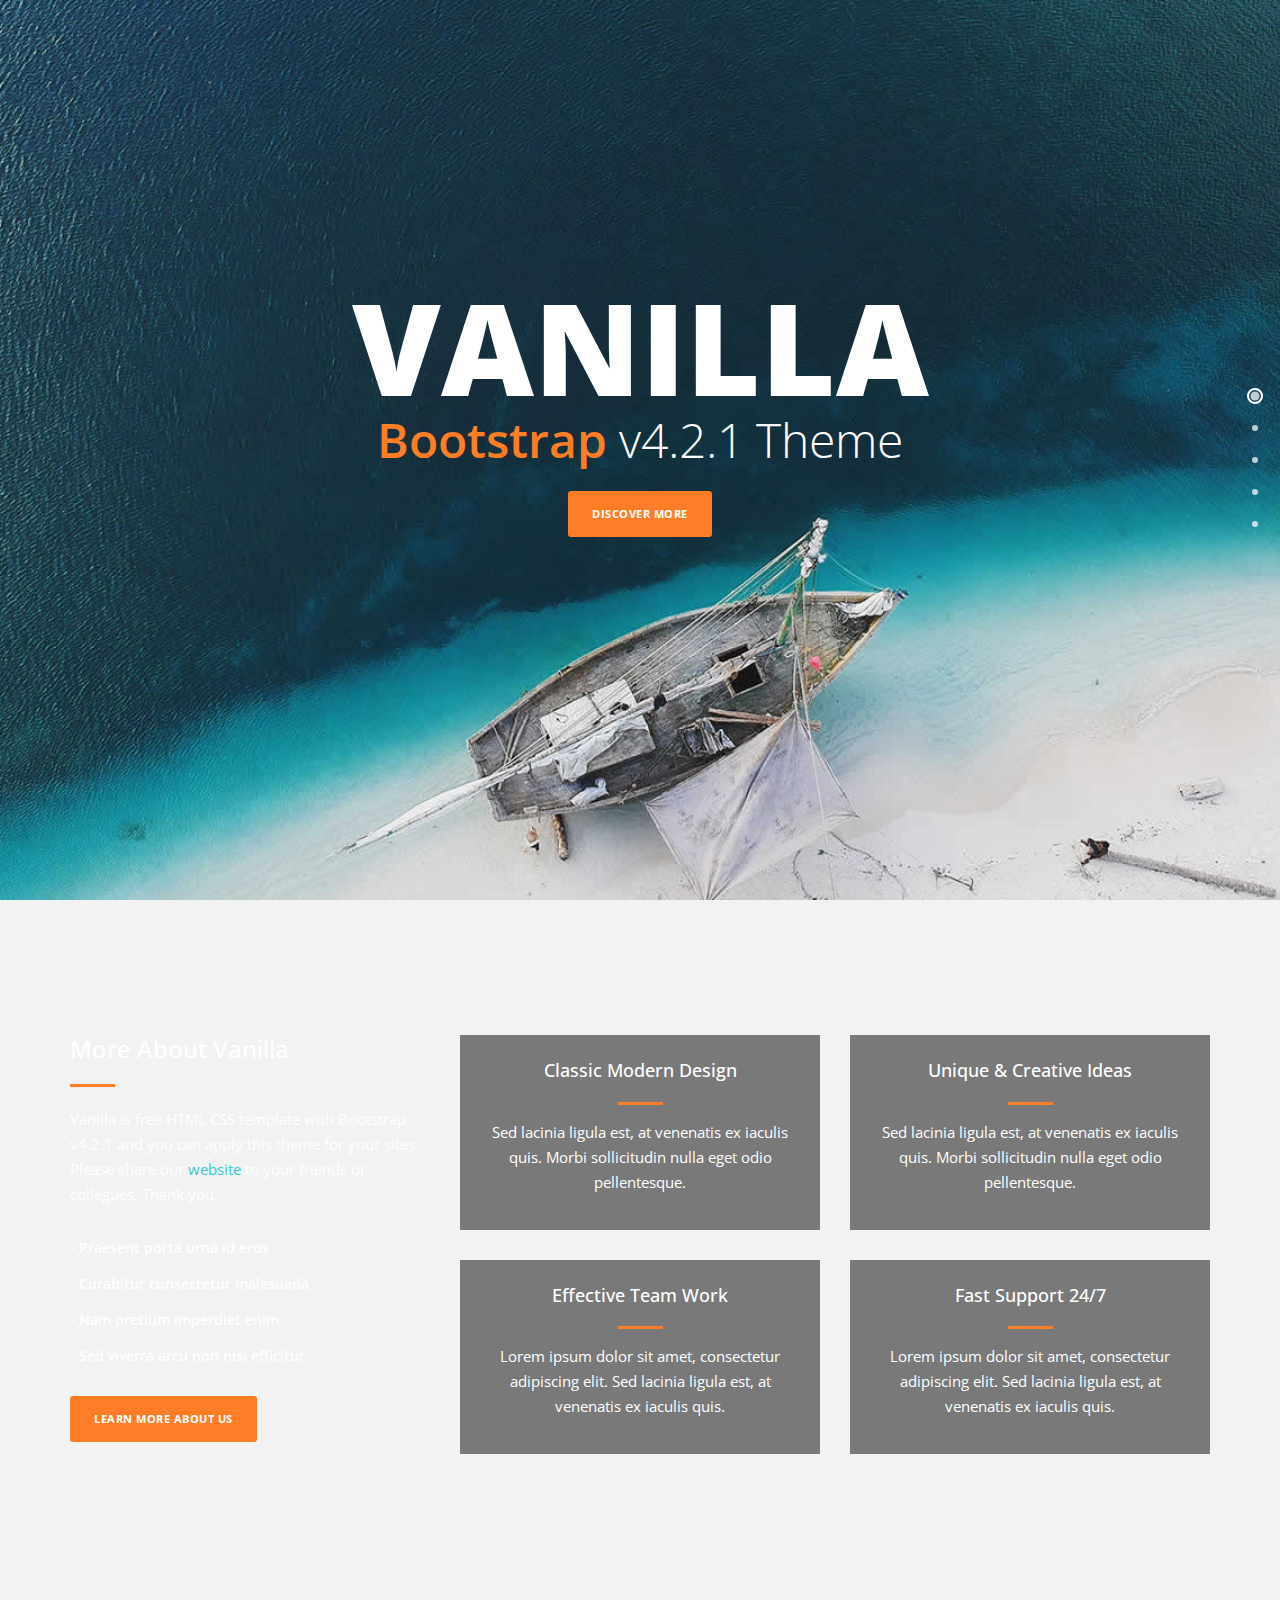
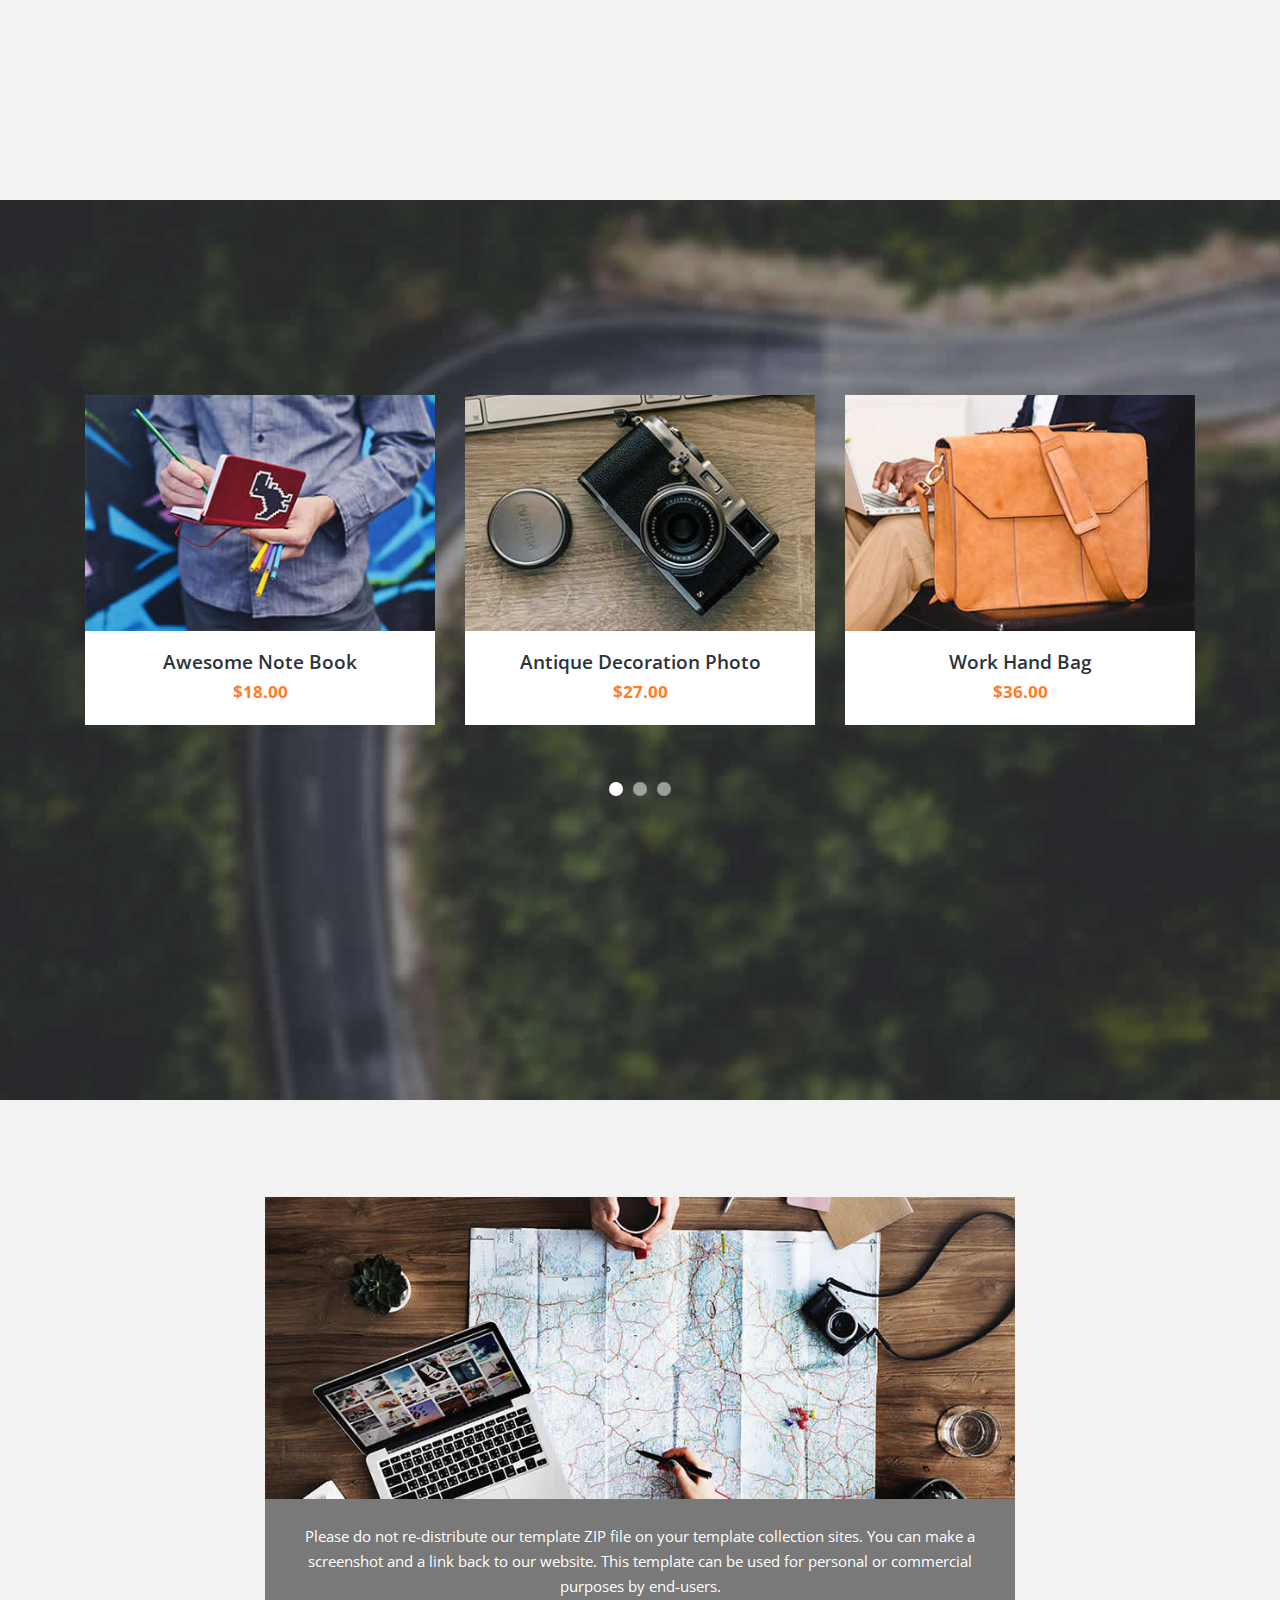
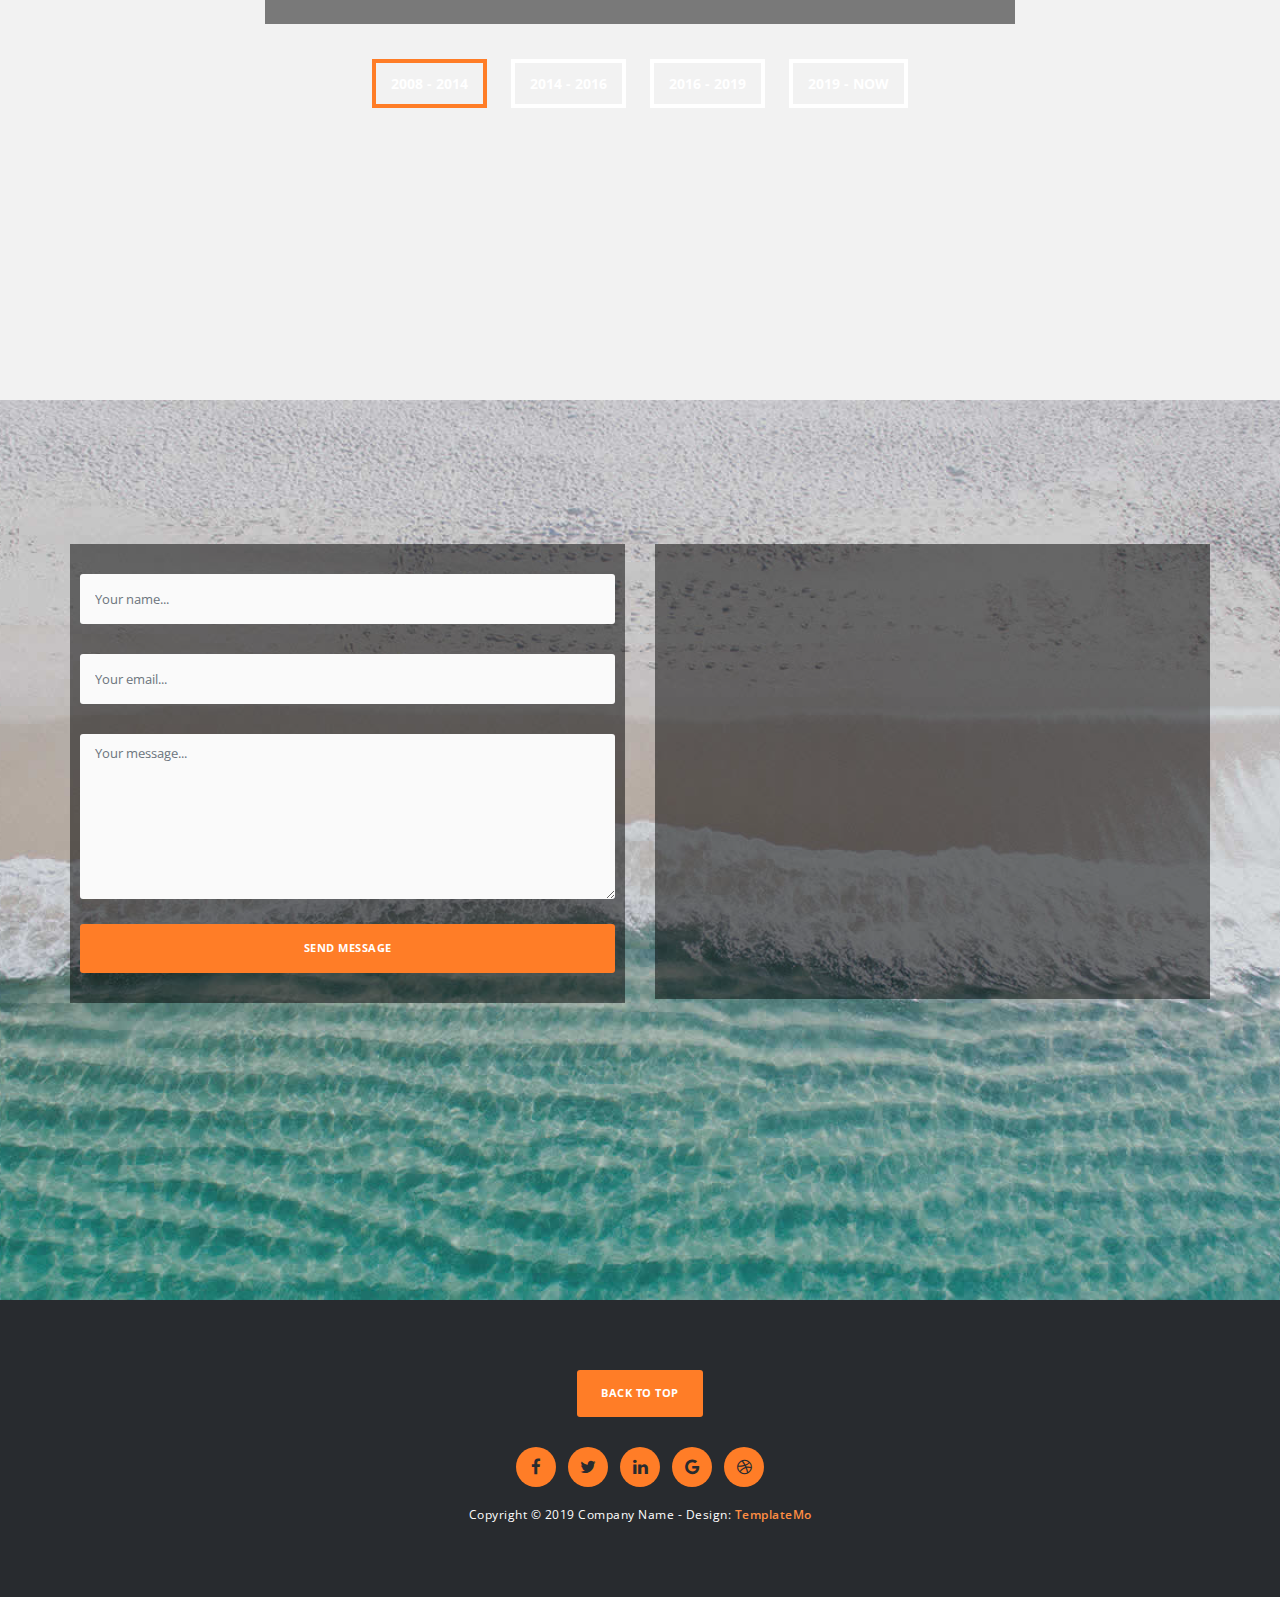
==== index.html @ e1346cfe "first commit" ====
<!DOCTYPE html>
<html>
    <head>
        <meta charset="utf-8">
        <meta http-equiv="X-UA-Compatible" content="IE=edge,chrome=1">
        <title>109306059藍璟誠</title>
        <meta name="description" content="">
        <meta name="viewport" content="width=device-width, initial-scale=1">
        <link rel="apple-touch-icon" href="apple-touch-icon.png">

        <link rel="stylesheet" href="css/bootstrap.min.css">
        <link rel="stylesheet" href="css/fontAwesome.css">
        <link rel="stylesheet" href="css/hero-slider.css">
        <link rel="stylesheet" href="css/templatemo-main.css">
        <link rel="stylesheet" href="css/owl-carousel.css">

        <link href="https://fonts.googleapis.com/css?family=Open+Sans:300,400,600,700,800" rel="stylesheet">

        <script src="js/vendor/modernizr-2.8.3-respond-1.4.2.min.js"></script>
    </head>
<!--
Vanilla Template
https://templatemo.com/tm-526-vanilla
-->
<body>

    <div class="fixed-side-navbar">
        <ul class="nav flex-column">
            <li class="nav-item"><a class="nav-link" href="#home"><span>Intro</span></a></li>
            <li class="nav-item"><a class="nav-link" href="#services"><span>Services</span></a></li>
            <li class="nav-item"><a class="nav-link" href="#portfolio"><span>Portfolio</span></a></li>
            <li class="nav-item"><a class="nav-link" href="#our-story"><span>Our Story</span></a></li>
            <li class="nav-item"><a class="nav-link" href="#contact-us"><span>Contact Us</span></a></li>
        </ul>
    </div>

    <div class="parallax-content baner-content" id="home">
        <div class="container">
            <div class="first-content">
                <h1>Vanilla</h1>
                <span><em>Bootstrap</em> v4.2.1 Theme</span>
                <div class="primary-button">
                    <a href="#services">Discover More</a>
                </div>
            </div>
        </div>
    </div>


    <div class="service-content" id="services">
        <div class="container">
            <div class="row">
                <div class="col-md-4">
                    <div class="left-text">
                        <h4>More About Vanilla</h4>
                        <div class="line-dec"></div>
                        <p>Vanilla is free HTML CSS template with Bootstrap v4.2.1 and you can apply this theme for your sites. 
                        Please share our <a rel="nofollow" href="https://templatemo.com">website</a> to your friends or collegues. Thank you.</p>
                        <ul>
                            <li>-  Praesent porta urna id eros</li>
                            <li>-  Curabitur consectetur malesuada</li>
                            <li>-  Nam pretium imperdiet enim</li>
                            <li>-  Sed viverra arcu non nisi efficitur</li>
                        </ul>
                        <div class="primary-button">
                            <a href="#portfolio">Learn More About Us</a>
                        </div>
                    </div>
                </div>
                <div class="col-md-8">
                    <div class="row">
                        <div class="col-md-6">
                            <div class="service-item">
                                <h4>Classic Modern Design</h4>
                                <div class="line-dec"></div>
                                <p>Sed lacinia ligula est, at venenatis ex iaculis quis. Morbi sollicitudin nulla eget odio pellentesque.</p>
                            </div>
                        </div>
                        <div class="col-md-6">
                            <div class="service-item">
                                <h4>Unique &amp; Creative Ideas</h4>
                                <div class="line-dec"></div>
                                <p>Sed lacinia ligula est, at venenatis ex iaculis quis. Morbi sollicitudin nulla eget odio pellentesque.</p>
                            </div>
                        </div>
                        <div class="col-md-6">
                            <div class="service-item">
                                <h4>Effective Team Work</h4>
                                <div class="line-dec"></div>
                                <p>Lorem ipsum dolor sit amet, consectetur adipiscing elit. Sed lacinia ligula est, at venenatis ex iaculis quis.</p>
                            </div>
                        </div>
                        <div class="col-md-6">
                            <div class="service-item">
                                <h4>Fast Support 24/7</h4>
                                <div class="line-dec"></div>
                                <p>Lorem ipsum dolor sit amet, consectetur adipiscing elit. Sed lacinia ligula est, at venenatis ex iaculis quis.</p>
                            </div>
                        </div>
                    </div>
                </div>                
            </div>
        </div>
    </div>

    
    <div class="parallax-content projects-content" id="portfolio">
        <div class="container">
            <div class="row">
                <div class="col-md-12">
                    <div id="owl-testimonials" class="owl-carousel owl-theme">
                        <div class="item">
                            <div class="testimonials-item">
                                <a href="img/1st-big-item.jpg" data-lightbox="image-1"><img src="img/1st-item.jpg" alt=""></a>
                                <div class="text-content">
                                    <h4>Awesome Note Book</h4>
                                    <span>$18.00</span>
                                </div>
                            </div>
                        </div>
                        <div class="item">
                            <div class="testimonials-item">
                                <a href="img/2nd-big-item.jpg" data-lightbox="image-1"><img src="img/2nd-item.jpg" alt=""></a>
                                <div class="text-content">
                                    <h4>Antique Decoration Photo</h4>
                                    <span>$27.00</span>
                                </div>
                            </div>
                        </div>
                        <div class="item">
                            <div class="testimonials-item">
                                <a href="img/3rd-big-item.jpg" data-lightbox="image-1"><img src="img/3rd-item.jpg" alt=""></a>
                                <div class="text-content">
                                    <h4>Work Hand Bag</h4>
                                    <span>$36.00</span>
                                </div>
                            </div>
                        </div>
                        <div class="item">
                            <div class="testimonials-item">
                                <a href="img/4th-big-item.jpg" data-lightbox="image-1"><img src="img/4th-item.jpg" alt=""></a>
                                <div class="text-content">
                                    <h4>Smart Watch</h4>
                                    <span>$45.00</span>
                                </div>
                            </div>
                        </div>
                        <div class="item">
                            <div class="testimonials-item">
                                <a href="img/5th-big-item.jpg" data-lightbox="image-1"><img src="img/5th-item.jpg" alt=""></a>
                                <div class="text-content">
                                    <h4>PC Tablet Draw</h4>
                                    <span>$63.00</span>
                                </div>
                            </div>
                        </div>
                        <div class="item">
                            <div class="testimonials-item">
                                <a href="img/6th-big-item.jpg" data-lightbox="image-1"><img src="img/6th-item.jpg" alt=""></a>
                                <div class="text-content">
                                    <h4>Healthy Milkshake</h4>
                                    <span>$77.00</span>
                                </div>
                            </div>
                        </div>
                        <div class="item">
                            <div class="testimonials-item">
                                <a href="img/2nd-big-item.jpg" data-lightbox="image-1"><img src="img/2nd-item.jpg" alt=""></a>
                                <div class="text-content">
                                    <h4>Antique Decoration Photo</h4>
                                    <span>$84.50</span>
                                </div>
                            </div>
                        </div>
                        <div class="item">
                            <div class="testimonials-item">
                                <a href="img/1st-big-item.jpg" data-lightbox="image-1"><img src="img/1st-item.jpg" alt=""></a>
                                <div class="text-content">
                                    <h4>Awesome Notes Book</h4>
                                    <span>$96.75</span>
                                </div>
                            </div>
                        </div>
                    </div>
                </div>
            </div>
        </div>
    </div>


    <div class="tabs-content" id="our-story">
        <div class="container">
            <div class="row">
                <div class="col-md-8 mx-auto">
                    <div class="wrapper">
                    <section id="first-tab-group" class="tabgroup">
                      <div id="tab1">
                        <img src="img/1st-tab.jpg" alt="">
                        <p>Please do not re-distribute our template ZIP file on your template collection sites. You can make a screenshot and a link back to our website. This template can be used for personal or commercial purposes by end-users.</p>
                      </div>
                      <div id="tab2">
                        <img src="img/2nd-tab.jpg" alt="">
                        <p>Aliquam eu ultrices risus, sed condimentum diam. Duis risus nulla, elementum vitae nisi a, ornare maximus nisl. Morbi et vehicula est. Cras at vulputate justo. Cras eu nulla metus. Ut et pretium velit. Pellentesque at neque tristique dui tempor venenatis.</p>
                      </div>
                      <div id="tab3">
                        <img src="img/3rd-tab.jpg" alt="">
                        <p>Lorem ipsum dolor sit amet, consectetur adipiscing elit. Sed lacinia ligula est, at venenatis ex iaculis quis. Morbi sollicitudin nulla eget odio pellentesque, sed cursus diam iaculis.</p>
                      </div>
                      <div id="tab4">
                        <img src="img/4th-tab.jpg" alt="">
                        <p>Duis risus nulla, elementum vitae nisi a, ornare maximus nisl. Morbi et vehicula est. Cras at vulputate justo. Cras eu nulla metus. Ut et pretium velit. Pellentesque at neque tristique.</p>
                      </div>
                    </section>
                    <ul class="tabs clearfix" data-tabgroup="first-tab-group">
                      <li><a href="#tab1" class="active">2008 - 2014</a></li>
                      <li><a href="#tab2">2014 - 2016</a></li>
                      <li><a href="#tab3">2016 - 2019</a></li>
                      <li><a href="#tab4">2019 - Now</a></li>
                    </ul>
                    </div>
                </div>
            </div>
        </div>
    </div>


    <div class="parallax-content contact-content" id="contact-us">
        <div class="container">
            <div class="row">
                <div class="col-md-6">
                    <div class="contact-form">
                        <div class="row">
                            <form id="contact" action="" method="post">
                                <div class="row">
                                    <div class="col-md-12">
                                      <fieldset>
                                        <input name="name" type="text" class="form-control" id="name" placeholder="Your name..." required="">
                                      </fieldset>
                                    </div>
                                    <div class="col-md-12">
                                      <fieldset>
                                        <input name="email" type="email" class="form-control" id="email" placeholder="Your email..." required="">
                                      </fieldset>
                                    </div>
                                    <div class="col-md-12">
                                      <fieldset>
                                        <textarea name="message" rows="6" class="form-control" id="message" placeholder="Your message..." required=""></textarea>
                                      </fieldset>
                                    </div>
                                    <div class="col-md-12">
                                      <fieldset>
                                        <button type="submit" id="form-submit" class="btn">Send Message</button>
                                      </fieldset>
                                    </div>
                                </div>
                            </form>
                        </div>
                    </div>
                </div>
                <div class="col-md-6">
                    <div class="map">
                    <!-- How to change your own map point
                           1. Go to Google Maps
                           2. Click on your location point
                           3. Click "Share" and choose "Embed map" tab
                           4. Copy only URL and paste it within the src="" field below
                    -->

                        <iframe src="https://www.google.com/maps/embed?pb=!1m18!1m12!1m3!1d1197183.8373802372!2d-1.9415093691103689!3d6.781986417238027!2m3!1f0!2f0!3f0!3m2!1i1024!2i768!4f13.1!3m3!1m2!1s0xfdb96f349e85efd%3A0xb8d1e0b88af1f0f5!2sKumasi+Central+Market!5e0!3m2!1sen!2sth!4v1532967884907" width="100%" height="390" frameborder="0" style="border:0" allowfullscreen></iframe>
                    </div>
                </div>
            </div>
        </div>
    </div>

    <footer>
        <div class="container">
            <div class="row">
                <div class="col-md-12">
                    <div class="primary-button">
                        <a href="#home">Back To Top</a>
                    </div>
                    <ul>
                        <li><a href="#"><i class="fa fa-facebook"></i></a></li>
                        <li><a href="#"><i class="fa fa-twitter"></i></a></li>
                        <li><a href="#"><i class="fa fa-linkedin"></i></a></li>
                        <li><a href="#"><i class="fa fa-google"></i></a></li>
                        <li><a href="#"><i class="fa fa-dribbble"></i></a></li>
                    </ul>
                    <p>Copyright &copy; 2019 Company Name 
            
            		- Design: <a rel="nofollow noopener" href="https://templatemo.com"><em>TemplateMo</em></a></p>
                </div>
            </div>
        </div>
    </footer>



    <script src="https://ajax.googleapis.com/ajax/libs/jquery/1.11.2/jquery.min.js"></script>
    <script>window.jQuery || document.write('<script src="js/vendor/jquery-1.11.2.min.js"><\/script>')</script>
    <script src="js/vendor/bootstrap.min.js"></script>
    <script src="js/plugins.js"></script>
    <script src="js/main.js"></script>
    <script>
        function openCity(cityName) {
            var i;
            var x = document.getElementsByClassName("city");
            for (i = 0; i < x.length; i++) {
               x[i].style.display = "none";  
            }
            document.getElementById(cityName).style.display = "block";  
        }
    </script>

    <script>
        $(document).ready(function(){
          // Add smooth scrolling to all links
          $(".fixed-side-navbar a, .primary-button a").on('click', function(event) {

            // Make sure this.hash has a value before overriding default behavior
            if (this.hash !== "") {
              // Prevent default anchor click behavior
              event.preventDefault();

              // Store hash
              var hash = this.hash;

              // Using jQuery's animate() method to add smooth page scroll
              // The optional number (800) specifies the number of milliseconds it takes to scroll to the specified area
              $('html, body').animate({
                scrollTop: $(hash).offset().top
              }, 800, function(){
           
                // Add hash (#) to URL when done scrolling (default click behavior)
                window.location.hash = hash;
              });
            } // End if
          });
        });
    </script>

</body>
</html>
---- css/hero-slider.css ----
/* -------------------------------- 

Primary style

-------------------------------- */
*, *::after, *::before {
  -webkit-box-sizing: border-box;
  -moz-box-sizing: border-box;
  box-sizing: border-box;
}

html {
  font-size: 62.5%;
}

body {
  font-family: "Open Sans", sans-serif;
  color: #2c343b;
  background-color: #f2f2f2;
}

a {
  color: #d44457;
  text-decoration: none;
}

img {
  max-width: 100%;
}

/* -------------------------------- 

Main Components 

-------------------------------- */
.cd-header {
  position: absolute;
  z-index: 2;
  top: 0;
  left: 0;
  width: 100%;
  height: 50px;
  background-color: #21272c;
  -webkit-font-smoothing: antialiased;
  -moz-osx-font-smoothing: grayscale;
}
@media only screen and (min-width: 768px) {
  .cd-header {
    height: 70px;
    background-color: transparent;
  }
}

#cd-logo {
  float: left;
  margin: 13px 0 0 5%;
}
#cd-logo img {
  display: block;
}
@media only screen and (min-width: 768px) {
  #cd-logo {
    margin: 23px 0 0 5%;
  }
}

.cd-primary-nav {
  /* mobile first - navigation hidden by default, triggered by tap/click on navigation icon */
  float: right;
  margin-right: 5%;
  width: 44px;
  height: 100%;
}
.cd-primary-nav ul {
  position: absolute;
  top: 0;
  left: 0;
  width: 100%;
  -webkit-transform: translateY(-100%);
  -moz-transform: translateY(-100%);
  -ms-transform: translateY(-100%);
  -o-transform: translateY(-100%);
  transform: translateY(-100%);
}
.cd-primary-nav ul.is-visible {
  box-shadow: 0 3px 8px rgba(0, 0, 0, 0.2);
  -webkit-transform: translateY(50px);
  -moz-transform: translateY(50px);
  -ms-transform: translateY(50px);
  -o-transform: translateY(50px);
  transform: translateY(50px);
}
.cd-primary-nav a {
  display: block;
  height: 50px;
  line-height: 50px;
  padding-left: 5%;
  background: #21272c;
  border-top: 1px solid #333c44;
  color: #ffffff;
}
@media only screen and (min-width: 768px) {
  .cd-primary-nav {
    /* reset navigation values */
    width: auto;
    height: auto;
    background: none;
  }
  .cd-primary-nav ul {
    position: static;
    width: auto;
    -webkit-transform: translateY(0);
    -moz-transform: translateY(0);
    -ms-transform: translateY(0);
    -o-transform: translateY(0);
    transform: translateY(0);
    line-height: 70px;
  }
  .cd-primary-nav ul.is-visible {
    -webkit-transform: translateY(0);
    -moz-transform: translateY(0);
    -ms-transform: translateY(0);
    -o-transform: translateY(0);
    transform: translateY(0);
  }
  .cd-primary-nav li {
    display: inline-block;
    margin-left: 1em;
  }
  .cd-primary-nav a {
    display: inline-block;
    height: auto;
    font-weight: 600;
    line-height: normal;
    background: transparent;
    padding: .6em 1em;
    border-top: none;
  }
}

/* -------------------------------- 

Slider

-------------------------------- */
.cd-hero {
  position: relative;
  -webkit-font-smoothing: antialiased;
  -moz-osx-font-smoothing: grayscale;
}

.cd-hero-slider {
  position: relative;
  height: 360px;
  overflow: hidden;
}
.cd-hero-slider li {
  position: absolute;
  top: 0;
  left: 0;
  width: 100%;
  height: 100%;
  -webkit-transform: translateX(100%);
  -moz-transform: translateX(100%);
  -ms-transform: translateX(100%);
  -o-transform: translateX(100%);
  transform: translateX(100%);
}
.cd-hero-slider li.selected {
  /* this is the visible slide */
  position: relative;
  -webkit-transform: translateX(0);
  -moz-transform: translateX(0);
  -ms-transform: translateX(0);
  -o-transform: translateX(0);
  transform: translateX(0);
}
.cd-hero-slider li.move-left {
  /* slide hidden on the left */
  -webkit-transform: translateX(-100%);
  -moz-transform: translateX(-100%);
  -ms-transform: translateX(-100%);
  -o-transform: translateX(-100%);
  transform: translateX(-100%);
}
.cd-hero-slider li.is-moving, .cd-hero-slider li.selected {
  /* the is-moving class is assigned to the slide which is moving outside the viewport */
  -webkit-transition: -webkit-transform 0.5s;
  -moz-transition: -moz-transform 0.5s;
  transition: transform 0.5s;
}
@media only screen and (min-width: 768px) {
  .cd-hero-slider {
    height: 500px;
  }
}
@media only screen and (min-width: 1170px) {
  .cd-hero-slider {
    height: 680px;
  }
}

/* -------------------------------- 

Single slide style

-------------------------------- */
.cd-hero-slider li {
  background-position: center center;
  background-size: cover;
  background-repeat: no-repeat;
}
.cd-hero-slider li:first-of-type {
  background-image: url(../img/slide_01.jpg);
}
.cd-hero-slider li:nth-of-type(2) {
  background-image: url(../img/slide_02.jpg);
}
.cd-hero-slider li:nth-of-type(3) {
  background-image: url(../img/slide_03.jpg);
}
.cd-hero-slider .cd-full-width,
.cd-hero-slider .cd-half-width {
  position: absolute;
  width: 100%;
  height: 100%;
  z-index: 1;
  left: 0;
  top: 0;
  /* this padding is used to align the text */
  padding-top: 80px;
  text-align: center;
  /* Force Hardware Acceleration in WebKit */
  -webkit-backface-visibility: hidden;
  backface-visibility: hidden;
  -webkit-transform: translateZ(0);
  -moz-transform: translateZ(0);
  -ms-transform: translateZ(0);
  -o-transform: translateZ(0);
  transform: translateZ(0);
}
.cd-hero-slider .cd-img-container {
  /* hide image on mobile device */
  display: none;
}
.cd-hero-slider .cd-img-container img {
  position: absolute;
  left: 50%;
  top: 50%;
  bottom: auto;
  right: auto;
  -webkit-transform: translateX(-50%) translateY(-50%);
  -moz-transform: translateX(-50%) translateY(-50%);
  -ms-transform: translateX(-50%) translateY(-50%);
  -o-transform: translateX(-50%) translateY(-50%);
  transform: translateX(-50%) translateY(-50%);
}
.cd-hero-slider .cd-bg-video-wrapper {
  /* hide video on mobile device */
  display: none;
  position: absolute;
  top: 0;
  left: 0;
  width: 100%;
  height: 100%;
  overflow: hidden;
}
.cd-hero-slider .cd-bg-video-wrapper video {
  /* you won't see this element in the html, but it will be injected using js */
  display: block;
  min-height: 100%;
  min-width: 100%;
  max-width: none;
  height: auto;
  width: auto;
  position: absolute;
  left: 50%;
  top: 50%;
  bottom: auto;
  right: auto;
  -webkit-transform: translateX(-50%) translateY(-50%);
  -moz-transform: translateX(-50%) translateY(-50%);
  -ms-transform: translateX(-50%) translateY(-50%);
  -o-transform: translateX(-50%) translateY(-50%);
  transform: translateX(-50%) translateY(-50%);
}
.cd-hero-slider h2, .cd-hero-slider p {
  text-shadow: 0 1px 3px rgba(0, 0, 0, 0.1);
  line-height: 1.2;
  margin: 0 auto 14px;
  color: #ffffff;
  width: 90%;
  max-width: 400px;
}
.cd-hero-slider h2 {
  font-size: 2.4rem;
}
.cd-hero-slider p {
  font-size: 1.4rem;
  line-height: 1.4;
}
.cd-hero-slider .cd-btn {
  display: inline-block;
  padding: 1.2em 1.4em;
  margin-top: .8em;
  background-color: rgba(212, 68, 87, 0.9);
  font-size: 1.3rem;
  font-weight: 700;
  letter-spacing: 1px;
  color: #ffffff;
  text-transform: uppercase;
  box-shadow: 0 3px 6px rgba(0, 0, 0, 0.1);
  -webkit-transition: background-color 0.2s;
  -moz-transition: background-color 0.2s;
  transition: background-color 0.2s;
}
.cd-hero-slider .cd-btn.secondary {
  background-color: rgba(22, 26, 30, 0.8);
}
.cd-hero-slider .cd-btn:nth-of-type(2) {
  margin-left: 1em;
}
.no-touch .cd-hero-slider .cd-btn:hover {
  background-color: #d44457;
}
.no-touch .cd-hero-slider .cd-btn.secondary:hover {
  background-color: #161a1e;
}
@media only screen and (min-width: 768px) {
  .cd-hero-slider .cd-full-width,
  .cd-hero-slider .cd-half-width {
    padding-top: 150px;
  }
  .cd-hero-slider .cd-bg-video-wrapper {
    display: block;
  }
  .cd-hero-slider .cd-half-width {
    width: 45%;
  }
  .cd-hero-slider .cd-half-width:first-of-type {
    left: 5%;
  }
  .cd-hero-slider .cd-half-width:nth-of-type(2) {
    right: 5%;
    left: auto;
  }
  .cd-hero-slider .cd-img-container {
    display: block;
  }
  .cd-hero-slider h2, .cd-hero-slider p {
    max-width: 520px;
  }
  .cd-hero-slider h2 {
    font-size: 2.4em;
    font-weight: 300;
  }
  .cd-hero-slider .cd-btn {
    font-size: 1.4rem;
  }
}
@media only screen and (min-width: 1170px) {
  .cd-hero-slider .cd-full-width,
  .cd-hero-slider .cd-half-width {
    padding-top: 250px;
  }
  .cd-hero-slider h2, .cd-hero-slider p {
    margin-bottom: 20px;
  }
  .cd-hero-slider h2 {
    font-size: 3.2em;
  }
  .cd-hero-slider p {
    font-size: 1.6rem;
  }
}

/* -------------------------------- 

Single slide animation

-------------------------------- */
@media only screen and (min-width: 768px) {
  .cd-hero-slider .cd-half-width {
    opacity: 0;
    -webkit-transform: translateX(40px);
    -moz-transform: translateX(40px);
    -ms-transform: translateX(40px);
    -o-transform: translateX(40px);
    transform: translateX(40px);
  }
  .cd-hero-slider .move-left .cd-half-width {
    -webkit-transform: translateX(-40px);
    -moz-transform: translateX(-40px);
    -ms-transform: translateX(-40px);
    -o-transform: translateX(-40px);
    transform: translateX(-40px);
  }
  .cd-hero-slider .selected .cd-half-width {
    /* this is the visible slide */
    opacity: 1;
    -webkit-transform: translateX(0);
    -moz-transform: translateX(0);
    -ms-transform: translateX(0);
    -o-transform: translateX(0);
    transform: translateX(0);
  }
  .cd-hero-slider .is-moving .cd-half-width {
    /* this is the slide moving outside the viewport 
    wait for the end of the transition on the <li> parent before set opacity to 0 and translate to 40px/-40px */
    -webkit-transition: opacity 0s 0.5s, -webkit-transform 0s 0.5s;
    -moz-transition: opacity 0s 0.5s, -moz-transform 0s 0.5s;
    transition: opacity 0s 0.5s, transform 0s 0.5s;
  }
  .cd-hero-slider li.selected.from-left .cd-half-width:nth-of-type(2),
  .cd-hero-slider li.selected.from-right .cd-half-width:first-of-type {
    /* this is the selected slide - different animation if it's entering from left or right */
    -webkit-transition: opacity 0.4s 0.2s, -webkit-transform 0.5s 0.2s;
    -moz-transition: opacity 0.4s 0.2s, -moz-transform 0.5s 0.2s;
    transition: opacity 0.4s 0.2s, transform 0.5s 0.2s;
  }
  .cd-hero-slider li.selected.from-left .cd-half-width:first-of-type,
  .cd-hero-slider li.selected.from-right .cd-half-width:nth-of-type(2) {
    /* this is the selected slide - different animation if it's entering from left or right */
    -webkit-transition: opacity 0.4s 0.4s, -webkit-transform 0.5s 0.4s;
    -moz-transition: opacity 0.4s 0.4s, -moz-transform 0.5s 0.4s;
    transition: opacity 0.4s 0.4s, transform 0.5s 0.4s;
  }
  .cd-hero-slider .cd-full-width h2,
  .cd-hero-slider .cd-full-width p,
  .cd-hero-slider .cd-full-width .cd-btn {
    opacity: 0;
    -webkit-transform: translateX(100px);
    -moz-transform: translateX(100px);
    -ms-transform: translateX(100px);
    -o-transform: translateX(100px);
    transform: translateX(100px);
  }
  .cd-hero-slider .move-left .cd-full-width h2,
  .cd-hero-slider .move-left .cd-full-width p,
  .cd-hero-slider .move-left .cd-full-width .cd-btn {
    opacity: 0;
    -webkit-transform: translateX(-100px);
    -moz-transform: translateX(-100px);
    -ms-transform: translateX(-100px);
    -o-transform: translateX(-100px);
    transform: translateX(-100px);
  }
  .cd-hero-slider .selected .cd-full-width h2,
  .cd-hero-slider .selected .cd-full-width p,
  .cd-hero-slider .selected .cd-full-width .cd-btn {
    /* this is the visible slide */
    opacity: 1;
    -webkit-transform: translateX(0);
    -moz-transform: translateX(0);
    -ms-transform: translateX(0);
    -o-transform: translateX(0);
    transform: translateX(0);
  }
  .cd-hero-slider li.is-moving .cd-full-width h2,
  .cd-hero-slider li.is-moving .cd-full-width p,
  .cd-hero-slider li.is-moving .cd-full-width .cd-btn {
    /* this is the slide moving outside the viewport 
    wait for the end of the transition on the li parent before set opacity to 0 and translate to 100px/-100px */
    -webkit-transition: opacity 0s 0.5s, -webkit-transform 0s 0.5s;
    -moz-transition: opacity 0s 0.5s, -moz-transform 0s 0.5s;
    transition: opacity 0s 0.5s, transform 0s 0.5s;
  }
  .cd-hero-slider li.selected h2 {
    -webkit-transition: opacity 0.4s 0.2s, -webkit-transform 0.5s 0.2s;
    -moz-transition: opacity 0.4s 0.2s, -moz-transform 0.5s 0.2s;
    transition: opacity 0.4s 0.2s, transform 0.5s 0.2s;
  }
  .cd-hero-slider li.selected p {
    -webkit-transition: opacity 0.4s 0.3s, -webkit-transform 0.5s 0.3s;
    -moz-transition: opacity 0.4s 0.3s, -moz-transform 0.5s 0.3s;
    transition: opacity 0.4s 0.3s, transform 0.5s 0.3s;
  }
  .cd-hero-slider li.selected .cd-btn {
    -webkit-transition: opacity 0.4s 0.4s, -webkit-transform 0.5s 0.4s, background-color 0.2s 0s;
    -moz-transition: opacity 0.4s 0.4s, -moz-transform 0.5s 0.4s, background-color 0.2s 0s;
    transition: opacity 0.4s 0.4s, transform 0.5s 0.4s, background-color 0.2s 0s;
  }
}
/* -------------------------------- 

Slider navigation

-------------------------------- */
.cd-slider-nav {
  display: none;
  position: absolute;
  width: 100%;
  bottom: 0;
  z-index: 2;
  text-align: center;
  height: 55px;
  background-color: rgba(0, 1, 1, 0.5);
}
.cd-slider-nav nav, .cd-slider-nav ul, .cd-slider-nav li, .cd-slider-nav a {
  height: 100%;
}
.cd-slider-nav nav {
  display: inline-block;
  position: relative;
}
.cd-slider-nav .cd-marker {
  position: absolute;
  bottom: 0;
  left: 0;
  width: 60px;
  height: 100%;
  color: #d44457;
  background-color: #ffffff;
  box-shadow: inset 0 2px 0 currentColor;
  -webkit-transition: -webkit-transform 0.2s, box-shadow 0.2s;
  -moz-transition: -moz-transform 0.2s, box-shadow 0.2s;
  transition: transform 0.2s, box-shadow 0.2s;
}
.cd-slider-nav .cd-marker.item-2 {
  -webkit-transform: translateX(100%);
  -moz-transform: translateX(100%);
  -ms-transform: translateX(100%);
  -o-transform: translateX(100%);
  transform: translateX(100%);
}
.cd-slider-nav .cd-marker.item-3 {
  -webkit-transform: translateX(200%);
  -moz-transform: translateX(200%);
  -ms-transform: translateX(200%);
  -o-transform: translateX(200%);
  transform: translateX(200%);
}
.cd-slider-nav .cd-marker.item-4 {
  -webkit-transform: translateX(300%);
  -moz-transform: translateX(300%);
  -ms-transform: translateX(300%);
  -o-transform: translateX(300%);
  transform: translateX(300%);
}
.cd-slider-nav .cd-marker.item-5 {
  -webkit-transform: translateX(400%);
  -moz-transform: translateX(400%);
  -ms-transform: translateX(400%);
  -o-transform: translateX(400%);
  transform: translateX(400%);
}
.cd-slider-nav ul::after {
  clear: both;
  content: "";
  display: table;
}
.cd-slider-nav li {
  display: inline-block;
  width: 60px;
  float: left;
}
.cd-slider-nav li.selected a {
  color: #2c343b;
}
.no-touch .cd-slider-nav li.selected a:hover {
  background-color: transparent;
}
.cd-slider-nav a {
  display: block;
  position: relative;
  padding-top: 35px;
  font-size: 1rem;
  font-weight: 700;
  color: #a8b4be;
  -webkit-transition: background-color 0.2s;
  -moz-transition: background-color 0.2s;
  transition: background-color 0.2s;
}
.cd-slider-nav a::before {
  content: '';
  position: absolute;
  width: 24px;
  height: 24px;
  top: 8px;
  left: 50%;
  right: auto;
  -webkit-transform: translateX(-50%);
  -moz-transform: translateX(-50%);
  -ms-transform: translateX(-50%);
  -o-transform: translateX(-50%);
  transform: translateX(-50%);
}
.no-touch .cd-slider-nav a:hover {
  background-color: rgba(0, 1, 1, 0.5);
}
.cd-slider-nav li:first-of-type a::before {
  background-position: 0 0;
}
.cd-slider-nav li.selected:first-of-type a::before {
  background-position: 0 -24px;
}
.cd-slider-nav li:nth-of-type(2) a::before {
  background-position: -24px 0;
}
.cd-slider-nav li.selected:nth-of-type(2) a::before {
  background-position: -24px -24px;
}
.cd-slider-nav li:nth-of-type(3) a::before {
  background-position: -48px 0;
}
.cd-slider-nav li.selected:nth-of-type(3) a::before {
  background-position: -48px -24px;
}
.cd-slider-nav li:nth-of-type(4) a::before {
  background-position: -72px 0;
}
.cd-slider-nav li.selected:nth-of-type(4) a::before {
  background-position: -72px -24px;
}
.cd-slider-nav li:nth-of-type(5) a::before {
  background-position: -96px 0;
}
.cd-slider-nav li.selected:nth-of-type(5) a::before {
  background-position: -96px -24px;
}
@media only screen and (min-width: 768px) {
  .cd-slider-nav {
    height: 80px;
  }
  .cd-slider-nav .cd-marker,
  .cd-slider-nav li {
    width: 95px;
  }
  .cd-slider-nav a {
    padding-top: 48px;
    font-size: 1.1rem;
    text-transform: uppercase;
  }
  .cd-slider-nav a::before {
    top: 18px;
  }
}

/* -------------------------------- 

Main content

-------------------------------- */
.cd-main-content {
  width: 90%;
  max-width: 768px;
  margin: 0 auto;
  padding: 2em 0;
}
.cd-main-content p {
  font-size: 1.4rem;
  line-height: 1.8;
  color: #999999;
  margin: 2em 0;
}
@media only screen and (min-width: 1170px) {
  .cd-main-content {
    padding: 3em 0;
  }
  .cd-main-content p {
    font-size: 1.6rem;
  }
}

/* -------------------------------- 

Javascript disabled

-------------------------------- */
.no-js .cd-hero-slider li {
  display: none;
}
.no-js .cd-hero-slider li.selected {
  display: block;
}

.no-js .cd-slider-nav {
  display: none;
}
---- css/templatemo-main.css ----
/*

Vanilla Template

https://templatemo.com/tm-526-vanilla

*/

p {
  font-size: 15px;
  line-height: 25px;
}

section {
  padding: 25px 0 35px;
  background: #fff;
}

body { 
  position: relative; /* we need this for the scrollspy */ 
  font-size: 14px;
}

a { color: #3CC; }

a:hover { color: #FF0; }

/*----------
  NAV
----------*/

.fixed-side-navbar {
  position: fixed;
  top: 50%;
  right: 0;
  z-index: 99999;
  margin-top: -100px;
  text-align: right;
  padding: 30px 0;
  -webkit-transition: all .3s;
  transition: all .3s;
}
.fixed-side-navbar:hover {
  background: transparent;
}
.fixed-side-navbar:hover .nav > li > a > span {
  color: rgba(0, 0, 0, 0.5);
  display: block;
  background-color: #fff;
  text-align: center;
  text-transform: uppercase;
  font-size: 12px;
  padding: 2px 12px;
  border-radius: 15px;
}
.fixed-side-navbar .nav > li a.active {
  background-color: transparent;
  color: black;
}
.fixed-side-navbar .nav > li a.active:after {
  -webkit-transform: scale(0.9);
          transform: scale(0.9);
}
.fixed-side-navbar .nav > li a.active:before {
  content: '';
  position: absolute;
  top: 50%;
  right: 17px;
  margin-top: -8px;
  width: 16px;
  height: 16px;
  background: transparent;
  border: 2px solid #fff;
  border-radius: 10px;
}
.nav>li {
  position: relative;
  display: block;
}
.fixed-side-navbar .nav > li a {
  color: #fff;
  min-height: 32px;
  background: transparent;
  padding: 5px 45px 5px 25px;
  border-right: none;
}
.fixed-side-navbar .nav > li a span {
  display: none;
  -webkit-transition: all .2s;
  transition: all .2s;
}
.fixed-side-navbar .nav > li a:after {
  content: '';
  position: absolute;
  top: 50%;
  right: 20px;
  margin-top: -5px;
  width: 10px;
  height: 10px;
  border-radius: 10px;
  background: rgba(250, 250, 250, 0.75);
  -webkit-transition: all .3s;
  transition: all .3s;
  -webkit-transform: scale(0.6);
          transform: scale(0.6);
}
.fixed-side-navbar .nav > li a:hover {
  background-color: transparent;
  border-top-left-radius: 5px;
  border-bottom-left-radius: 5px;
  border-color: black;
  boder-right: 0;
}
.fixed-side-navbar .nav > li a:hover > span {
  color: black;
  display: block;
}

.fadeInRight {
  -webkit-animation-name: fadeInRight;
          animation-name: fadeInRight;
}


.primary-button a {
  display: inline-block;
  background-color: #ff7d27;
  padding: 15px 24px;
  border-radius: 3px;
  text-transform: uppercase;
  font-size: 11px;
  color: #fff;
  font-weight: 700;
  text-decoration: none;
  letter-spacing: 0.5px;
}


.parallax-content {
  width: 100%;
  min-height: 100vh;
  background-size: cover;
}


.baner-content {
  padding-top: 30vh;
  text-align: center;
  background-image: url(../img/1st-section.jpg);
}

.baner-content h1 {
  margin-top: 0px;
  font-size: 128px;
  color: #fff;
  font-weight: 900;
  text-transform: uppercase;
  margin-bottom: 0px;
}

.baner-content em {
  color: #ff7d27;
  font-weight: 600;
  font-style: normal;
}

.baner-content span {
  display: inline-block;
  margin-top: -20px;
  font-weight: 300;
  font-size: 48px;
  color: #fff;
}

.baner-content .primary-button {
  margin-top: 15px;
}



.service-content {
  padding-left: 15px;
  padding-right: 15px;
  padding-top: 15vh;
  background-image: url(../img/2nd-section.jpg);
  background-attachment: fixed;
  min-height: 100vh;
  background-size: cover;
  background-position: center center;
}

.service-content .left-text h4 {
  font-size: 24px;
  font-weight: 500;
  color: #fff;
}

h4, .h4 {
  font-size: 18px;
}

.service-content .left-text .line-dec {
  width: 45px;
  height: 3px;
  background-color: #ff7d27;
  margin: 20px 0px 20px 0px;
}

.service-content .left-text p {
  color: #fff;
}

.service-content .left-text ul {
  padding: 0;
  margin-top: 30px;
  list-style: none;
}

.service-content .left-text ul li {
  margin: 15px 0px;
  font-weight: 600;
  color: #fff;
}

.service-content .left-text .primary-button {
  margin: 30px 0px;
}

.service-content .service-item {
  background-color: rgba(0, 0, 0, 0.5);
  padding: 25px 30px;
  text-align: center;
  color: #fff;
  margin-bottom: 30px;
}

.service-content .service-item .line-dec {
  width: 45px;
  height: 3px;
  background-color: #ff7d27;
  margin: 20px auto 15px auto;
}



.projects-content {
  padding-top: 20vh;
  background-image: url(../img/3rd-section.jpg);
}

.projects-content .item img {
  width: 100%;
}

.projects-content .item {
  margin: 15px;
}

.projects-content .item .text-content {
  background-color: #fff;
  text-align: center;
  padding: 20px;
}

.projects-content .item .text-content h4 {
  margin-top: 0px;
  font-size: 19px;
  font-weight: 600;
}

.projects-content .item .text-content span {
  font-style: normal;
  font-size: 17px;
  font-weight: 700;
  color: #ff7d27;
}

.owl-pagination {
  margin-top: 40px;
  opacity: 1;
  display: inline-block;
}

.owl-page span {
  display: block;
  width: 14px;
  height: 14px;
  margin: 0px 5px;
  filter: alpha(opacity=50);
  opacity: 0.5;
  -webkit-border-radius: 20px;
  -moz-border-radius: 20px;
  border-radius: 20px;
  background: #fff;
}


.tabs-content {
  padding-left: 15px;
  padding-right: 15px;
  padding-top: 8vh;
  background-image: url(../img/4th-section.jpg);
  background-attachment: fixed;
  min-height: 100vh;
  background-size: cover;
  background-position: center center;
}

section {
  background-color: transparent;
  padding-bottom: 15px;
}

.wrapper {
  text-align: center;
}

.tabs {
  list-style: none;
  margin: 0px;
  padding: 0px;
}

.tabs li {
  display: inline-block;
  text-align: center;
  margin: 10px;
}

.tabs a {
  display:block;
  text-align:center;
  text-decoration:none;
  text-transform:uppercase;
  color:#fff;
  font-size: 14px;
  font-weight: 700;
  padding:10px 15px;
  border:4px solid #fff;
}

.tabs a:hover {
  color: #ff7d27;
}

.tabs .active {
  border:4px solid #ff7d27;
}

.tabgroup div  {

}

.tabgroup p {
  background-color: rgba(0, 0, 0, 0.5);
  color: #fff;
  padding: 25px;
}

.clearfix:after {
  content:"";
  display:table;
  clear:both;
}


.contact-content {
  padding-left: 15px;
  padding-right: 15px;
  padding-top: 16vh;
  background-image: url(../img/5th-section.jpg);
}

.contact-form {
  background-color: rgba(0, 0, 0, 0.5);
  padding: 30px 25px;
  margin-bottom: 30px;
}

#contact input {
  border-radius: 3px;
  padding-left: 15px;
  font-size: 13px;
  color: #232323;
  background-color: rgba(250, 250, 250, 1);
  outline: none;
  border: none;
  box-shadow: none;
  line-height: 50px;
  height: 50px;
  width: 100%;
  margin-bottom: 30px;
}

#contact textarea {
  border-radius: 3px;
  padding-left: 15px;
  padding-top: 10px;
  font-size: 13px;
  color: #232323;
  background-color: rgba(250, 250, 250, 1);
  outline: none;
  border: none;
  box-shadow: none;
  height: 165px;
  max-height: 220px;
  width: 100%;
  margin-bottom: 25px;
}

#contact button {
  display: inline-block;
  background-color: #ff7d27;
  padding: 15px 24px;
  width: 100%;
  border-radius: 3px;
  text-transform: uppercase;
  font-size: 11px;
  color: #fff;
  font-weight: 700;
  text-decoration: none;
  letter-spacing: 0.5px;
}

.map {
  margin-bottom: 30px;
  width: 100%;
  background-color: rgba(0, 0, 0, 0.5);
  padding: 30px 20px;
}



footer {
  text-align: center;
  background-color: #282b2f;
  padding: 70px 0px;
}

footer .primary-button {
  margin-bottom: 30px;
}

footer ul {
  padding: 0px;
  margin: 0px;
  list-style: none;
}

footer ul li {
  display: inline-block;
  margin: 0px 4px;
}

footer ul li a {
  width: 40px;
  height: 40px;
  line-height: 40px;
  text-align: center;
  display: inline-block;
  background-color: #ff7d27;
  color: #282b2f;
  border-radius: 50%;
  text-decoration: none;
  transition: all 0.5s;
  font-size: 17px;
}

footer ul li a:hover {
  color: #282b2f;
  background-color: #ff8e43;
}

footer p {
  font-size: 12px;
  color: #fff;
  margin-top: 15px;
  color: #fff;
  letter-spacing: 0.5px;
  margin-bottom: 0px;
}

footer em {
  color: #ff8e43;
  font-weight: 600;
  font-style: normal;
}

@media (max-width: 767px){
  
  .baner-content {
    padding-top: 30vh;
  }

  .baner-content h1 {
    font-size: 64px;
  }

  .baner-content em {
  }

  .baner-content span {
    font-size: 24px;
  }

  .baner-content .primary-button {
    margin-top: 15px;
  }

  .service-content {
    padding-top: 5vh;
    text-align: center;
  }

  .service-content .left-text .line-dec {
    width: 45px;
    height: 3px;
    background-color: #ff7d27;
    margin: 20px auto 20px auto;
  }

  .service-content .left-text ul {
    text-align: left;
  }

  .service-content .service-item {
    background-color: rgba(0, 0, 0, 0.5);
    padding: 25px 30px;
    text-align: center;
    color: #fff;
    margin-bottom: 30px;
  }

}

@media (min-width: 1200px) {
  .container {
    max-width: 1170px;
  }
}

/* LIGHT BOX */

body:after {
  content: url(../img/close.png) url(../img/loading.gif) url(../img/prev.png) url(../img/next.png);
  display: none;
}

body.lb-disable-scrolling {
  overflow: hidden;
}

.lightboxOverlay {
  position: absolute;
  top: 0;
  left: 0;
  z-index: 99999;
  background-color: black;
  filter: progid:DXImageTransform.Microsoft.Alpha(Opacity=80);
  opacity: 0.8;
  display: none;
}

.lightbox {
  position: absolute;
  top: 0;
  left: 0;
  width: 100%;
  z-index: 100000;
  text-align: center;
  line-height: 0;
  font-weight: normal;
}

.lightbox .lb-image {
  display: block;
  height: auto;
  max-width: inherit;
  max-height: none;
  border-radius: 3px;

  /* Image border */
  border: 4px solid white;
}

.lightbox a img {
  border: none;
}

.lb-outerContainer {
  position: relative;
  *zoom: 1;
  width: 250px;
  height: 250px;
  margin: 0 auto;
  border-radius: 4px;

  /* Background color behind image.
     This is visible during transitions. */
  background-color: white;
}

.lb-outerContainer:after {
  content: "";
  display: table;
  clear: both;
}

.lb-loader {
  position: absolute;
  top: 43%;
  left: 0;
  height: 25%;
  width: 100%;
  text-align: center;
  line-height: 0;
}

.lb-cancel {
  display: block;
  width: 32px;
  height: 32px;
  margin: 0 auto;
  background: url(../img/loading.gif) no-repeat;
}

.lb-nav {
  position: absolute;
  top: 0;
  left: 0;
  height: 100%;
  width: 100%;
  z-index: 10;
}

.lb-container > .nav {
  left: 0;
}

.lb-nav a {
  outline: none;
  background-image: url('[data-uri]');
}

.lb-prev, .lb-next {
  height: 100%;
  cursor: pointer;
  display: block;
}

.lb-nav a.lb-prev {
  width: 34%;
  left: 0;
  float: left;
  background: url(../img/prev.png) left 48% no-repeat;
  filter: progid:DXImageTransform.Microsoft.Alpha(Opacity=0);
  opacity: 0;
  -webkit-transition: opacity 0.6s;
  -moz-transition: opacity 0.6s;
  -o-transition: opacity 0.6s;
  transition: opacity 0.6s;
}

.lb-nav a.lb-prev:hover {
  filter: progid:DXImageTransform.Microsoft.Alpha(Opacity=100);
  opacity: 1;
}

.lb-nav a.lb-next {
  width: 64%;
  right: 0;
  float: right;
  background: url(../img/next.png) right 48% no-repeat;
  filter: progid:DXImageTransform.Microsoft.Alpha(Opacity=0);
  opacity: 0;
  -webkit-transition: opacity 0.6s;
  -moz-transition: opacity 0.6s;
  -o-transition: opacity 0.6s;
  transition: opacity 0.6s;
}

.lb-nav a.lb-next:hover {
  filter: progid:DXImageTransform.Microsoft.Alpha(Opacity=100);
  opacity: 1;
}

.lb-dataContainer {
  margin: 0 auto;
  padding-top: 5px;
  *zoom: 1;
  width: 100%;
  -moz-border-radius-bottomleft: 4px;
  -webkit-border-bottom-left-radius: 4px;
  border-bottom-left-radius: 4px;
  -moz-border-radius-bottomright: 4px;
  -webkit-border-bottom-right-radius: 4px;
  border-bottom-right-radius: 4px;
}

.lb-dataContainer:after {
  content: "";
  display: table;
  clear: both;
}

.lb-data {
  padding: 0 4px;
  color: #ccc;
}

.lb-data .lb-details {
  width: 85%;
  float: left;
  text-align: left;
  line-height: 1.1em;
}

.lb-data .lb-caption {
  font-size: 13px;
  font-weight: bold;
  line-height: 1em;
}

.lb-data .lb-caption a {
  color: #4ae;
}

.lb-data .lb-number {
  display: block;
  clear: left;
  padding-bottom: 1em;
  font-size: 12px;
  color: #999999;
}

.lb-data .lb-close {
  display: block;
  float: right;
  width: 30px;
  height: 30px;
  background: url(../img/close.png) top right no-repeat;
  text-align: right;
  outline: none;
  filter: progid:DXImageTransform.Microsoft.Alpha(Opacity=70);
  opacity: 0.7;
  -webkit-transition: opacity 0.2s;
  -moz-transition: opacity 0.2s;
  -o-transition: opacity 0.2s;
  transition: opacity 0.2s;
}

.lb-data .lb-close:hover {
  cursor: pointer;
  filter: progid:DXImageTransform.Microsoft.Alpha(Opacity=100);
  opacity: 1;
}
---- css/owl-carousel.css ----
/* 
 *  Core Owl Carousel CSS File
 *  v1.3.3
 */

/* clearfix */
.owl-carousel .owl-wrapper:after {
  content: ".";
  display: block;
  clear: both;
  visibility: hidden;
  line-height: 0;
  height: 0;
}
/* display none until init */
.owl-carousel{
  display: none;
  position: relative;
  width: 100%;
  -ms-touch-action: pan-y;
}
.owl-carousel .owl-wrapper{
  display: none;
  position: relative;
  -webkit-transform: translate3d(0px, 0px, 0px);
}
.owl-carousel .owl-wrapper-outer{
  overflow: hidden;
  position: relative;
  width: 100%;
}
.owl-carousel .owl-wrapper-outer.autoHeight{
  -webkit-transition: height 500ms ease-in-out;
  -moz-transition: height 500ms ease-in-out;
  -ms-transition: height 500ms ease-in-out;
  -o-transition: height 500ms ease-in-out;
  transition: height 500ms ease-in-out;
}
  
.owl-carousel .owl-item{
  float: left;
}

.owl-controls {
  @media (max-width: @screen-sm-max) {
    top: -120px;
  }
  top: -200px;
  width: 100%;
  text-align: center;
  display: inline-block;
}

.owl-controls a {
  color: #336699;
}

.owl-controls a:hover {
  color: #336699;
}

.owl-controls .bg-prev {
  position: absolute;
  z-index: 1;
  width: 50px;
  height: 50px;
  z-index:10; 
  background:#fff; 
  border: 1px solid #336699;
  -webkit-transform: rotate(45deg);
  -moz-transform: rotate(45deg);
  -ms-transform: rotate(45deg);
  -o-transform: rotate(45deg);
  transform: rotate(45deg);
}

.owl-controls .bg-prev:before{
  content:""; 
  display:block; 
  position:absolute; 
  z-index:-1; 
  top:3px; 
  left:3px; 
  right:3px; 
  bottom:3px; 
  border:2px solid #336699
}

.owl-controls .prev {
  left: 15px;
  z-index: 11;
  position: absolute; 
  width: 50px;
  height: 50px;
  line-height: 32px;
}

.owl-controls .prev.active {
  background-image: none;
  outline: 0;
  -webkit-box-shadow: none;
          box-shadow: none;
}

.owl-controls .prev:active {
  background-image: none;
  outline: 0;
  -webkit-box-shadow: none;
          box-shadow: none;
}

.owl-controls .bg-next {
  position: absolute;
  float: right;
  z-index: 1;
  width: 50px;
  height: 50px;
  position:relative; 
  z-index:10; 
  background:#fff; 
  border: 1px solid #336699;
  -webkit-transform: rotate(45deg);
  -moz-transform: rotate(45deg);
  -ms-transform: rotate(45deg);
  -o-transform: rotate(45deg);
  transform: rotate(45deg);
}

.owl-controls .bg-next:before{
  content:""; 
  display:block; 
  position:absolute; 
  z-index:-1; 
  top:3px; 
  left:3px; 
  right:3px; 
  bottom:3px; 
  border:2px solid #336699
}

.owl-controls .next {
  right: 15px;
  z-index: 11;
  position: absolute; 
  width: 50px;
  height: 50px;
  line-height: 32px;
}

.owl-controls .next.active {
  background-image: none;
  outline: 0;
  -webkit-box-shadow: none;
          box-shadow: none;
}

.owl-controls .next:active {
  background-image: none;
  outline: 0;
  -webkit-box-shadow: none;
          box-shadow: none;
}


.owl-theme .owl-controls .owl-page{
  cursor: pointer;
  display: inline-block;
  zoom: 1;
  *display: inline;/*IE7 life-saver */
}
.owl-theme .owl-controls .owl-page a{
  display: block;
  width: 12px;
  height: 12px;
  margin: 0px 5px;
  filter: Alpha(Opacity=50);/*IE7 fix*/
  opacity: 0.5;
  -webkit-border-radius: 20px;
  -moz-border-radius: 20px;
  border-radius: 20px;
  background: transparent;
  border: 2px solid #888;
}

.owl-theme .owl-controls .owl-page.active span,
.owl-theme .owl-controls.clickable .owl-page:hover span{
  filter: Alpha(Opacity=100);/*IE7 fix*/
  opacity: 1;
  display: inline-block;
}
.owl-controls {
  -webkit-user-select: none;
  -khtml-user-select: none;
  -moz-user-select: none;
  -ms-user-select: none;
  user-select: none;
  -webkit-tap-highlight-color: rgba(0, 0, 0, 0);
}

/* fix */
.owl-carousel  .owl-wrapper,
.owl-carousel  .owl-item{
  -webkit-backface-visibility: hidden;
  -moz-backface-visibility:    hidden;
  -ms-backface-visibility:     hidden;
  -webkit-transform: translate3d(0,0,0);
  -moz-transform: translate3d(0,0,0);
  -ms-transform: translate3d(0,0,0);
}
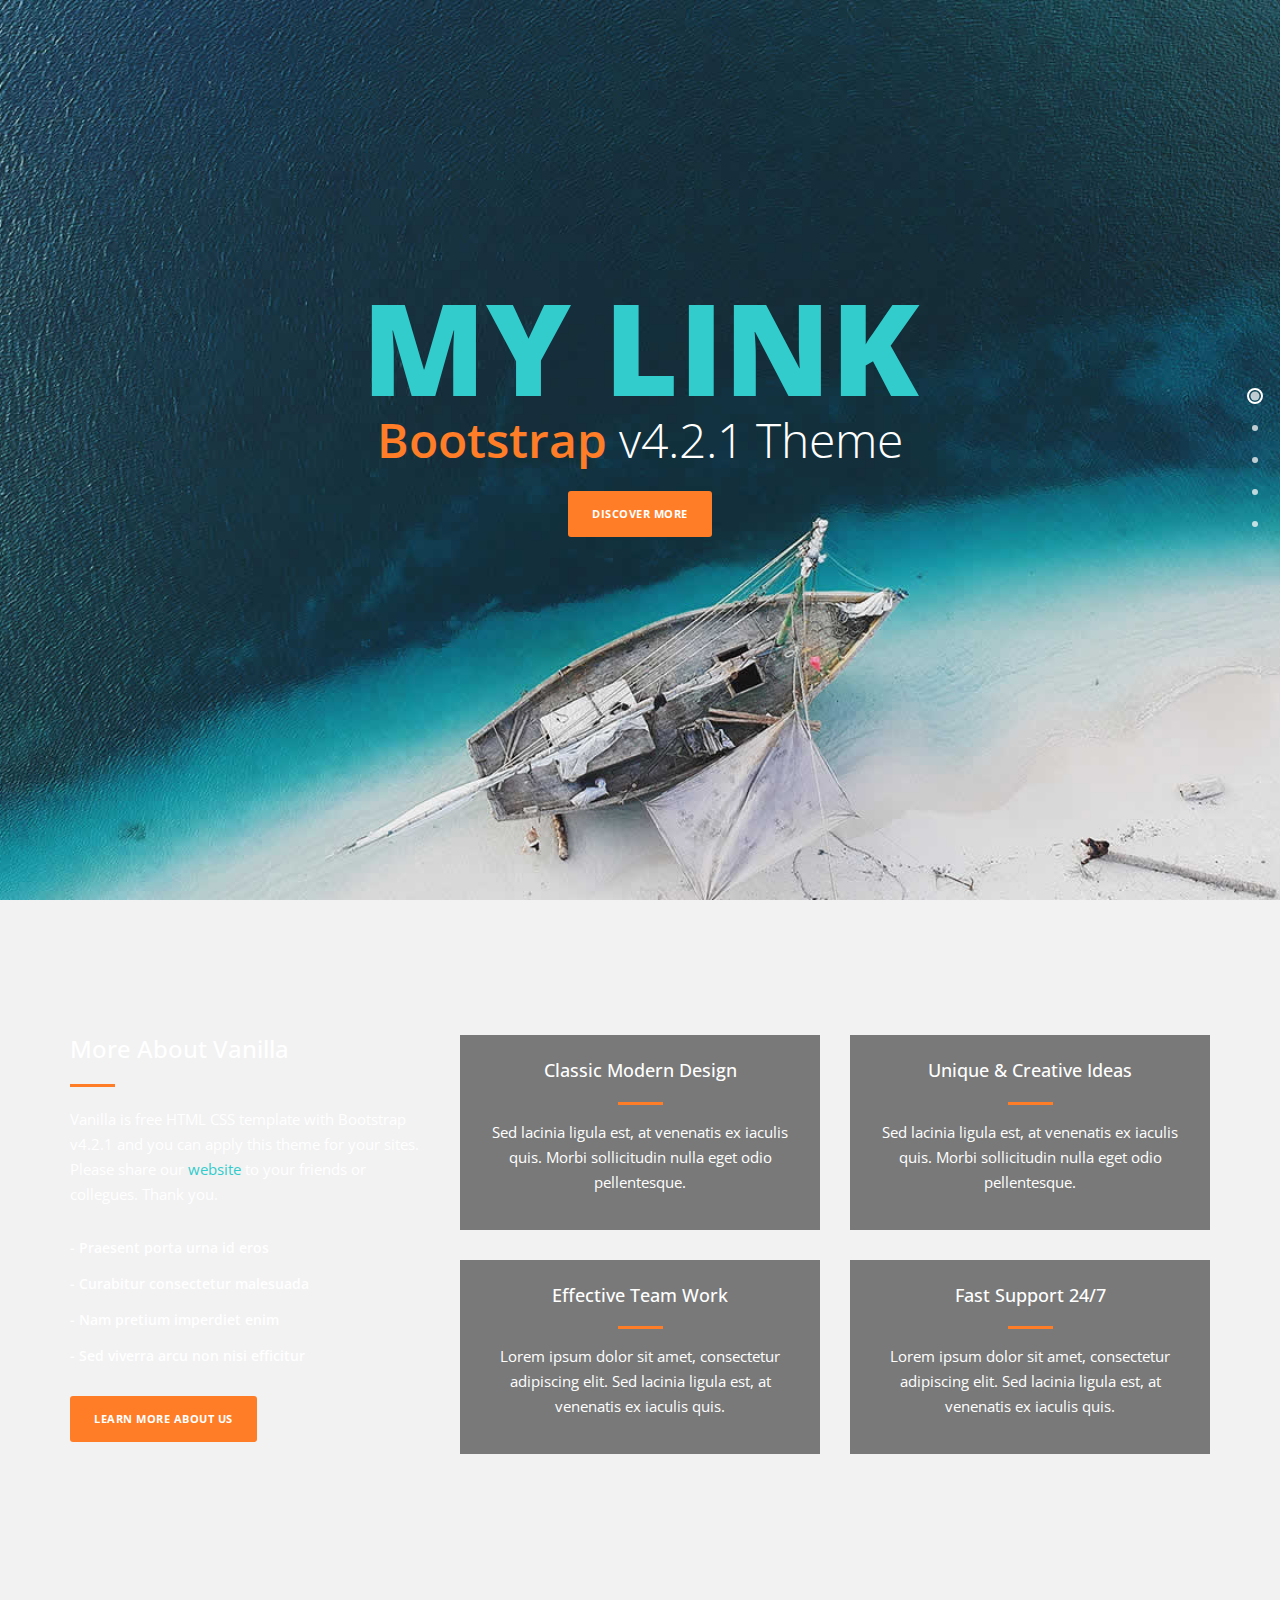
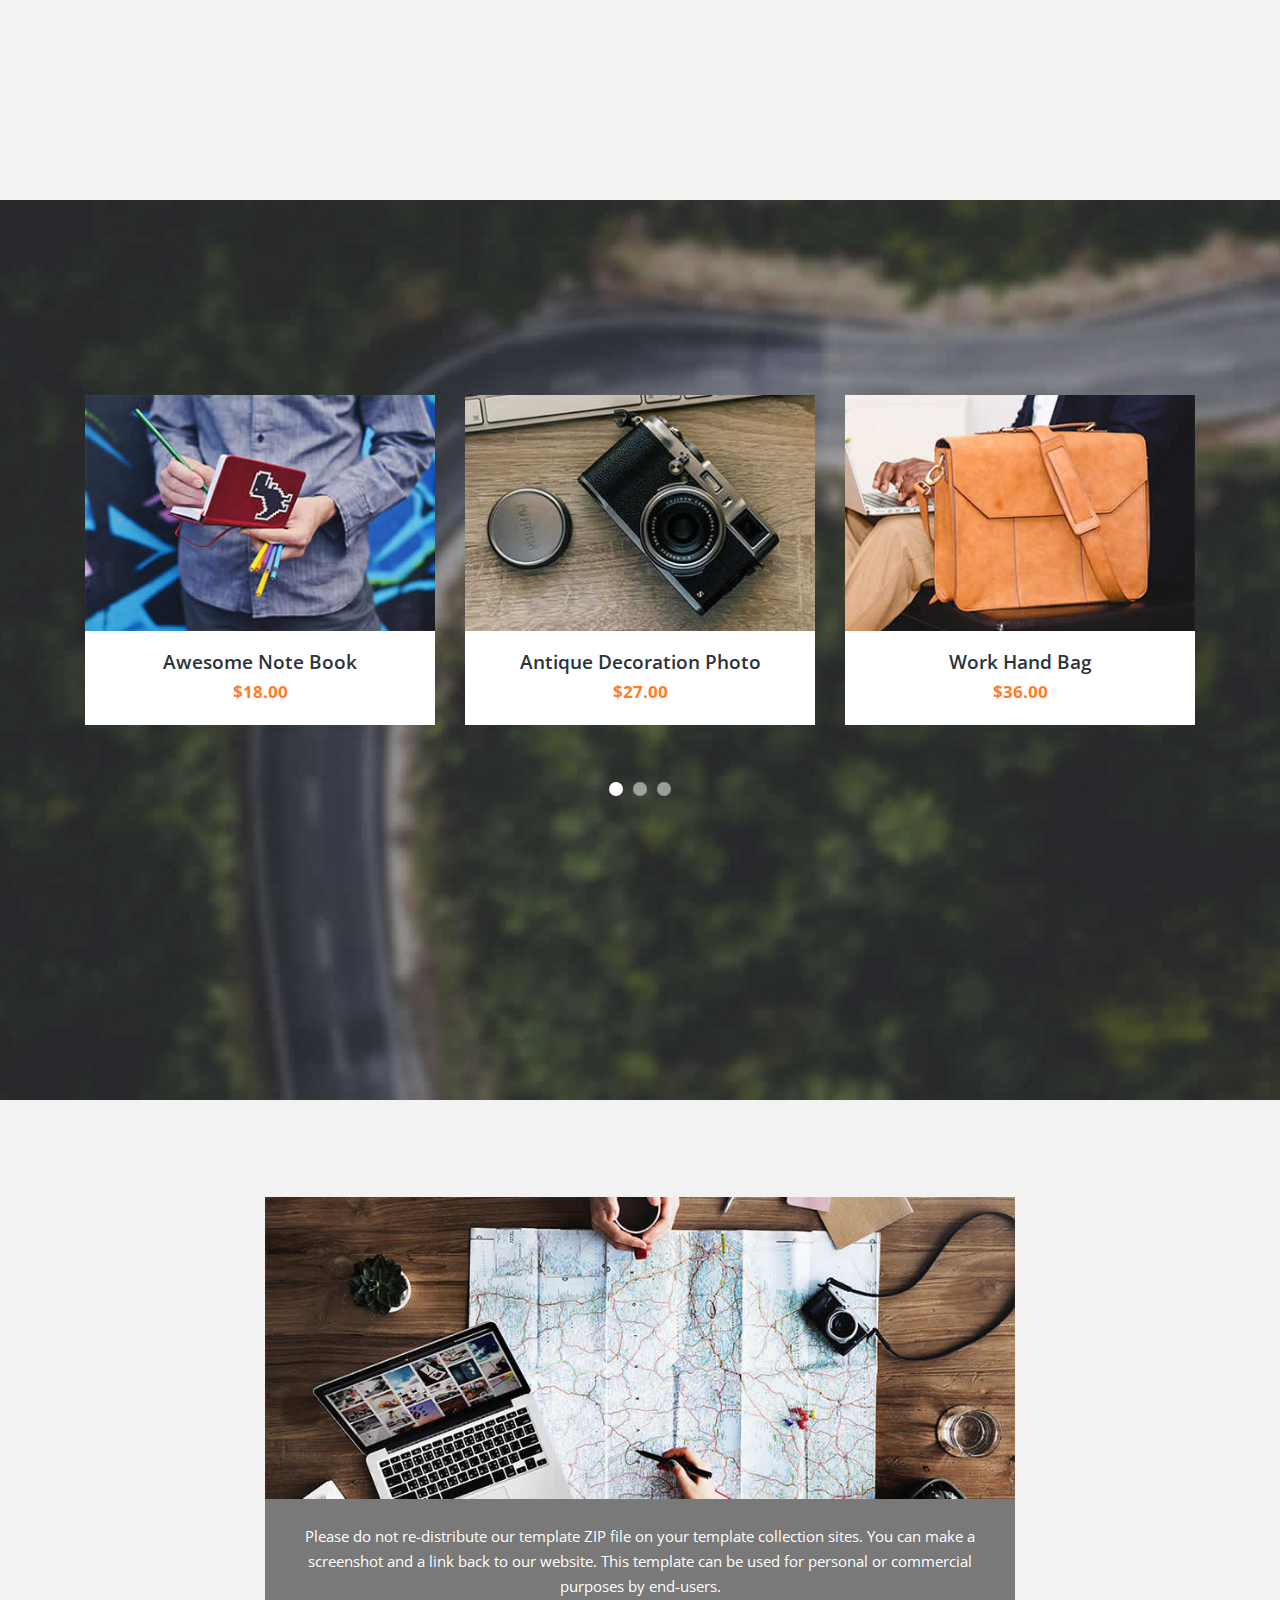
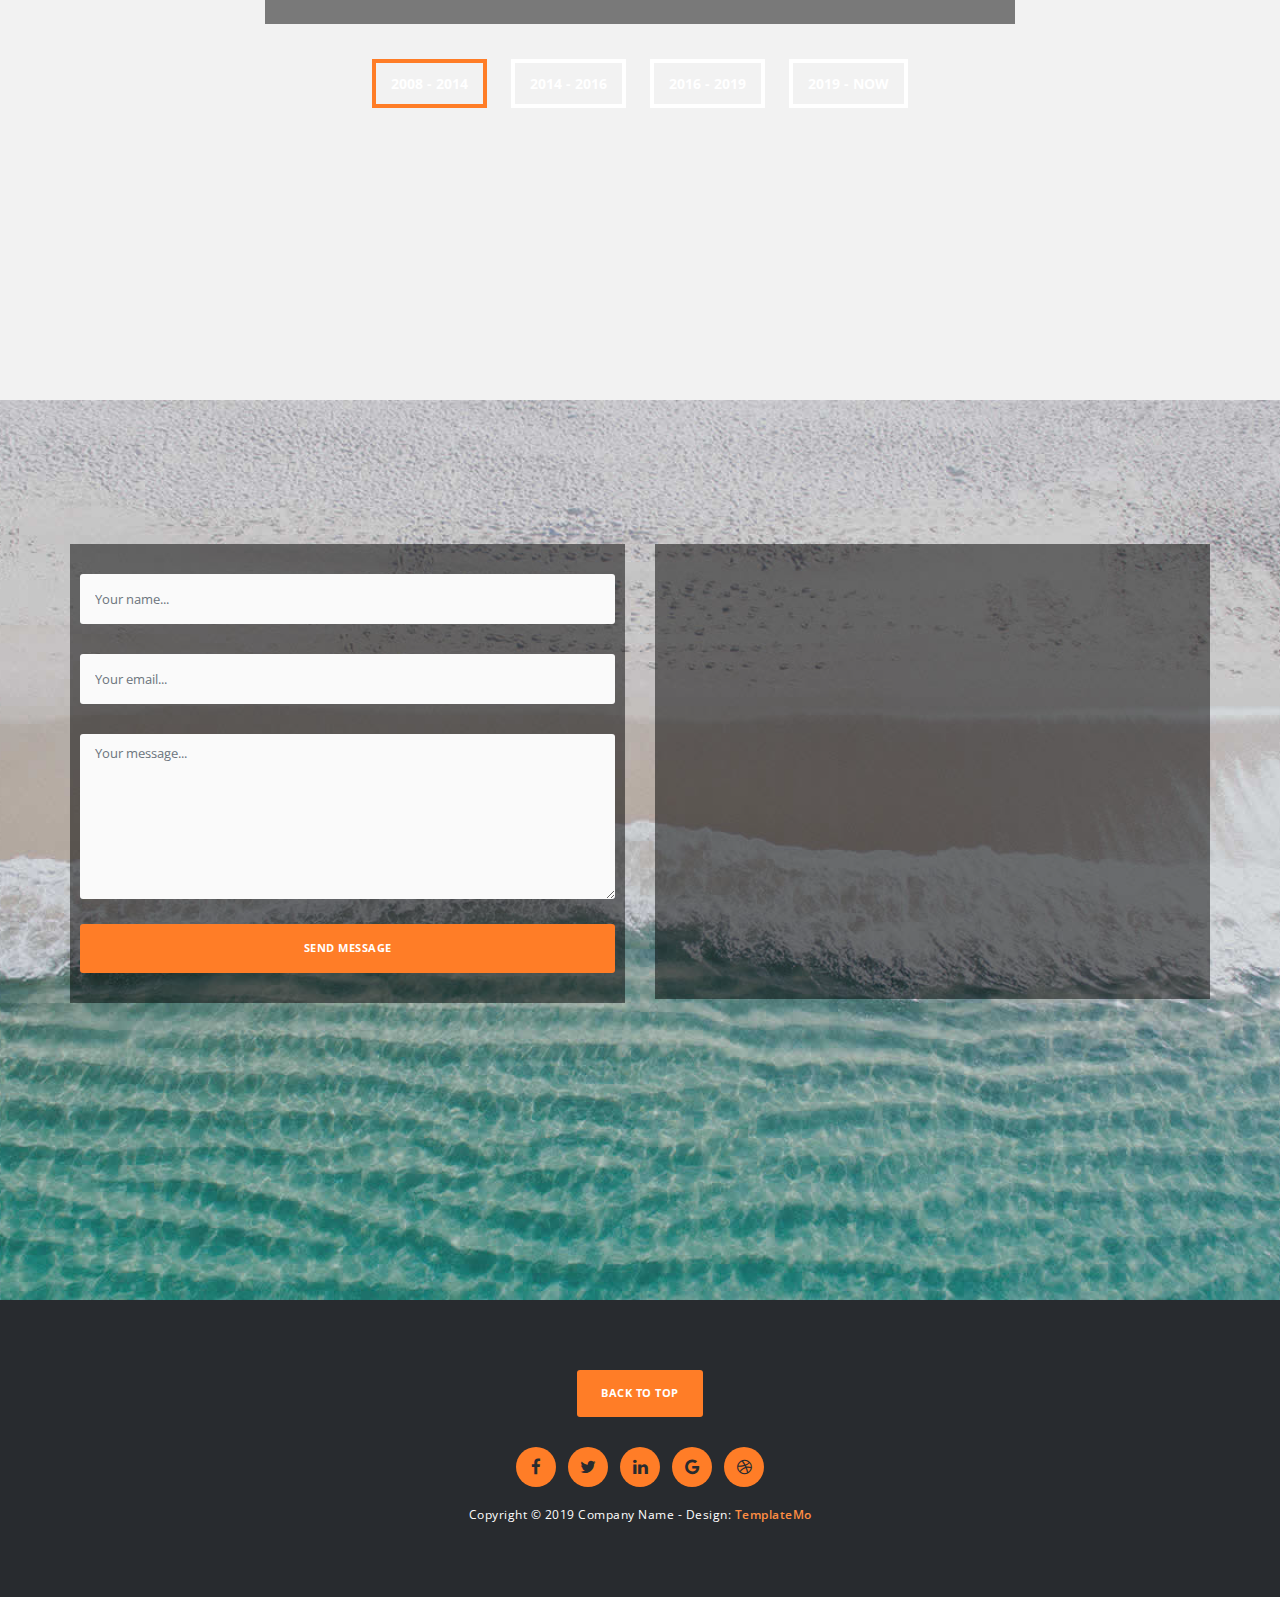
==== commit 3baa1dcf: "update" ====
--- a/index.html
+++ b/index.html
@@ -37,7 +37,9 @@
     <div class="parallax-content baner-content" id="home">
         <div class="container">
             <div class="first-content">
-                <h1>Vanilla</h1>
+                <h1>
+                    <a href="hello.html">My Link</a>
+                </h1>
                 <span><em>Bootstrap</em> v4.2.1 Theme</span>
                 <div class="primary-button">
                     <a href="#services">Discover More</a>
